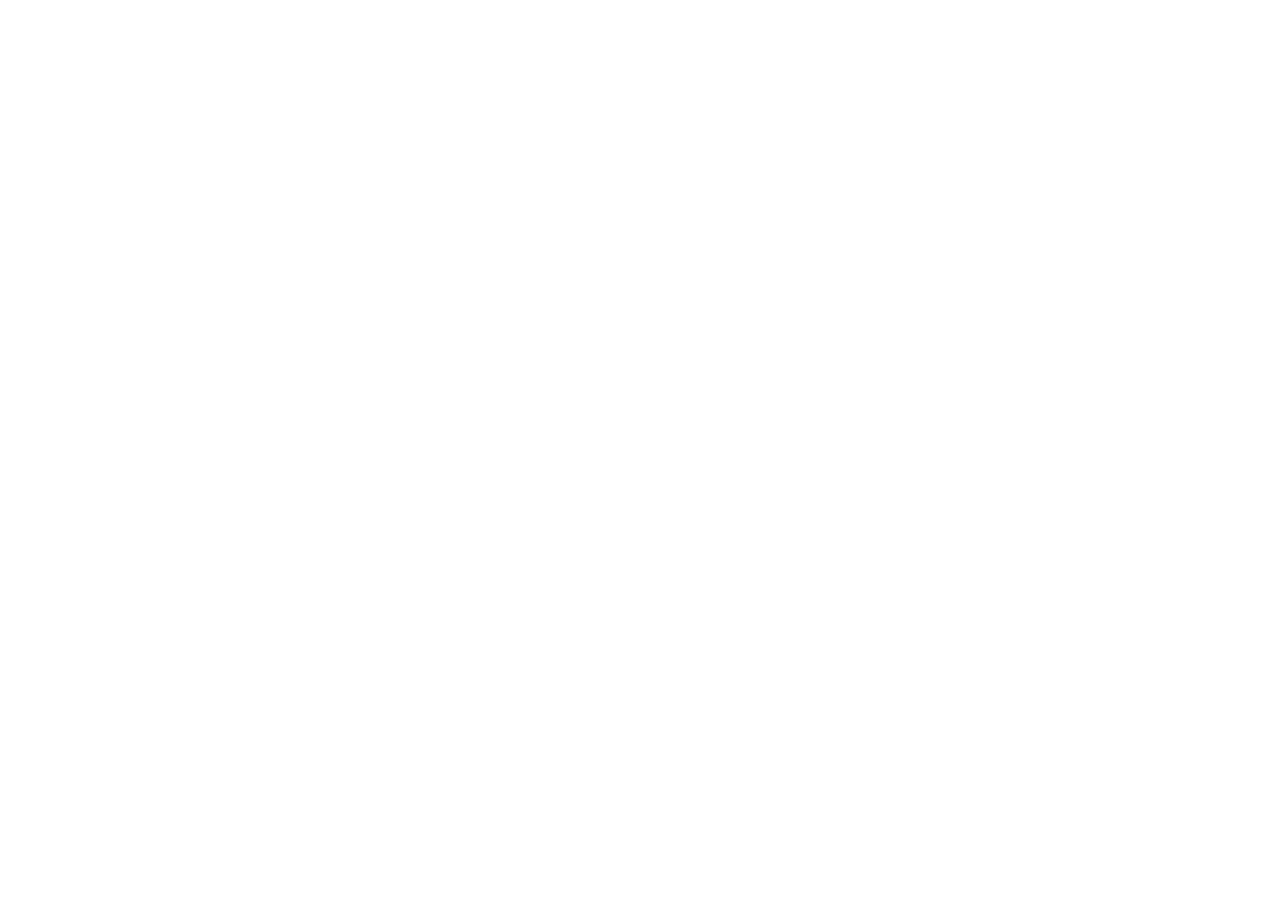
==== form_dangnhap/index.html @ 88524635 "based code" ====
<!DOCTYPE html>
<html lang="vi">

<head>
    <meta charset="UTF-8">
    <meta name="viewport" content="width=device-width, initial-scale=1.0">
    <title>Đăng Nhập</title>
    <link rel="stylesheet" href="style.css">
</head>

<body>

</body>

</html>
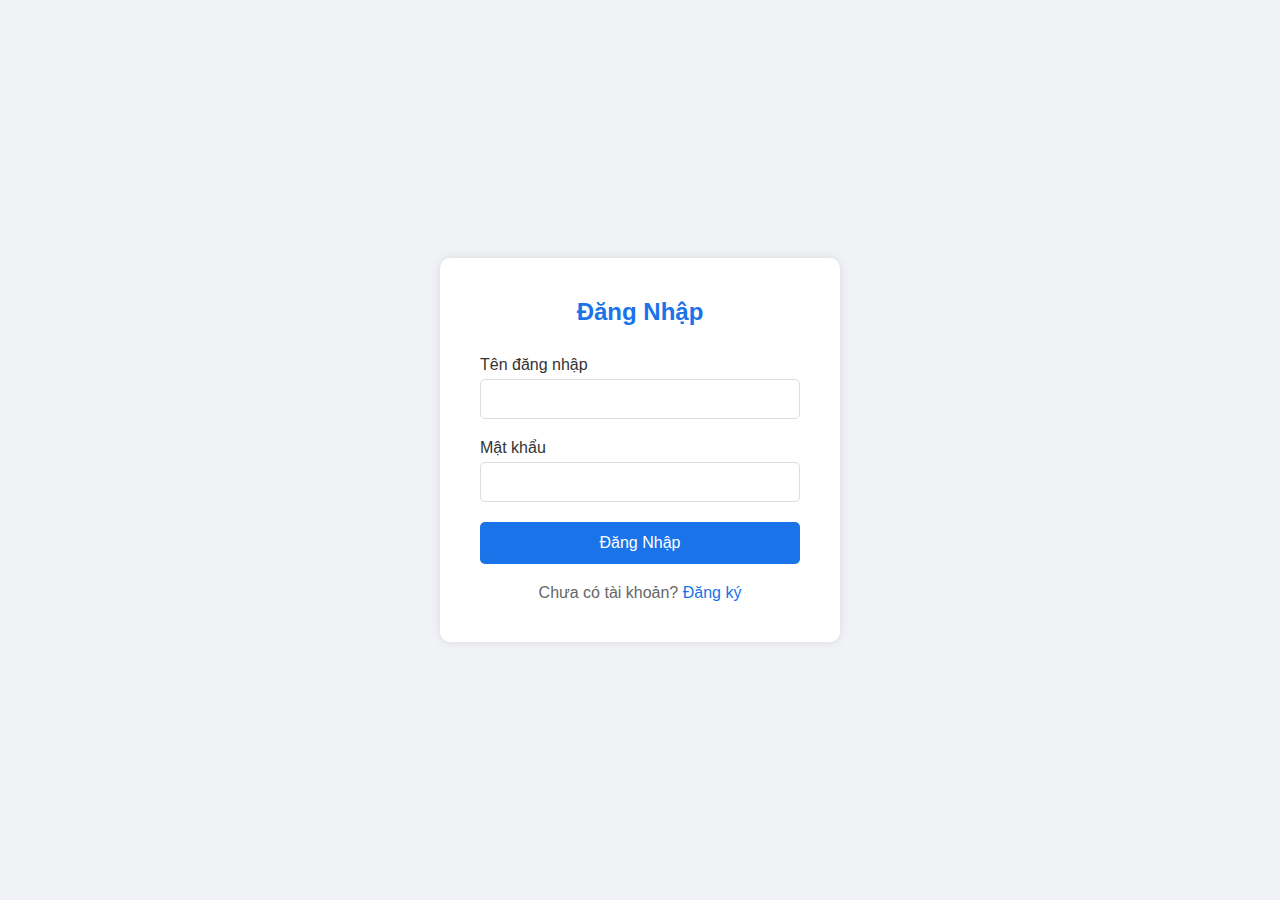
==== commit 503931c5: "form-dangnhap" ====
--- a/form_dangnhap/index.html
+++ b/form_dangnhap/index.html
@@ -9,7 +9,21 @@
 </head>
 
 <body>
-
+    <div class="login-container">
+        <h2>Đăng Nhập</h2>
+        <form>
+            <div class="form-group">
+                <label for="username">Tên đăng nhập</label>
+                <input type="text" id="username" name="username" required>
+            </div>
+            <div class="form-group">
+                <label for="password">Mật khẩu</label>
+                <input type="password" id="password" name="password" required>
+            </div>
+            <button type="submit">Đăng Nhập</button>
+            <p class="register-link">Chưa có tài khoản? <a href="#">Đăng ký</a></p>
+        </form>
+    </div>
 </body>
 
 </html>--- a/form_dangnhap/style.css
+++ b/form_dangnhap/style.css
@@ -0,0 +1,78 @@
+* {
+    margin: 0;
+    padding: 0;
+    box-sizing: border-box;
+    font-family: Arial, sans-serif;
+}
+
+body {
+    display: flex;
+    justify-content: center;
+    align-items: center;
+    min-height: 100vh;
+    background-color: #f0f2f5;
+}
+
+.login-container {
+    background-color: white;
+    padding: 40px;
+    border-radius: 10px;
+    box-shadow: 0 0 10px rgba(0, 0, 0, 0.1);
+    width: 100%;
+    max-width: 400px;
+}
+
+h2 {
+    text-align: center;
+    margin-bottom: 30px;
+    color: #1a73e8;
+}
+
+.form-group {
+    margin-bottom: 20px;
+}
+
+label {
+    display: block;
+    margin-bottom: 5px;
+    color: #333;
+}
+
+input {
+    width: 100%;
+    padding: 10px;
+    border: 1px solid #ddd;
+    border-radius: 5px;
+    font-size: 16px;
+}
+
+button {
+    width: 100%;
+    padding: 12px;
+    background-color: #1a73e8;
+    color: white;
+    border: none;
+    border-radius: 5px;
+    font-size: 16px;
+    cursor: pointer;
+    transition: background-color 0.3s;
+}
+
+button:hover {
+    background-color: #1557b0;
+}
+
+.register-link {
+    text-align: center;
+    margin-top: 20px;
+    color: #666;
+}
+
+.register-link a {
+    color: #1a73e8;
+    text-decoration: none;
+}
+
+.register-link a:hover {
+    text-decoration: underline;
+}